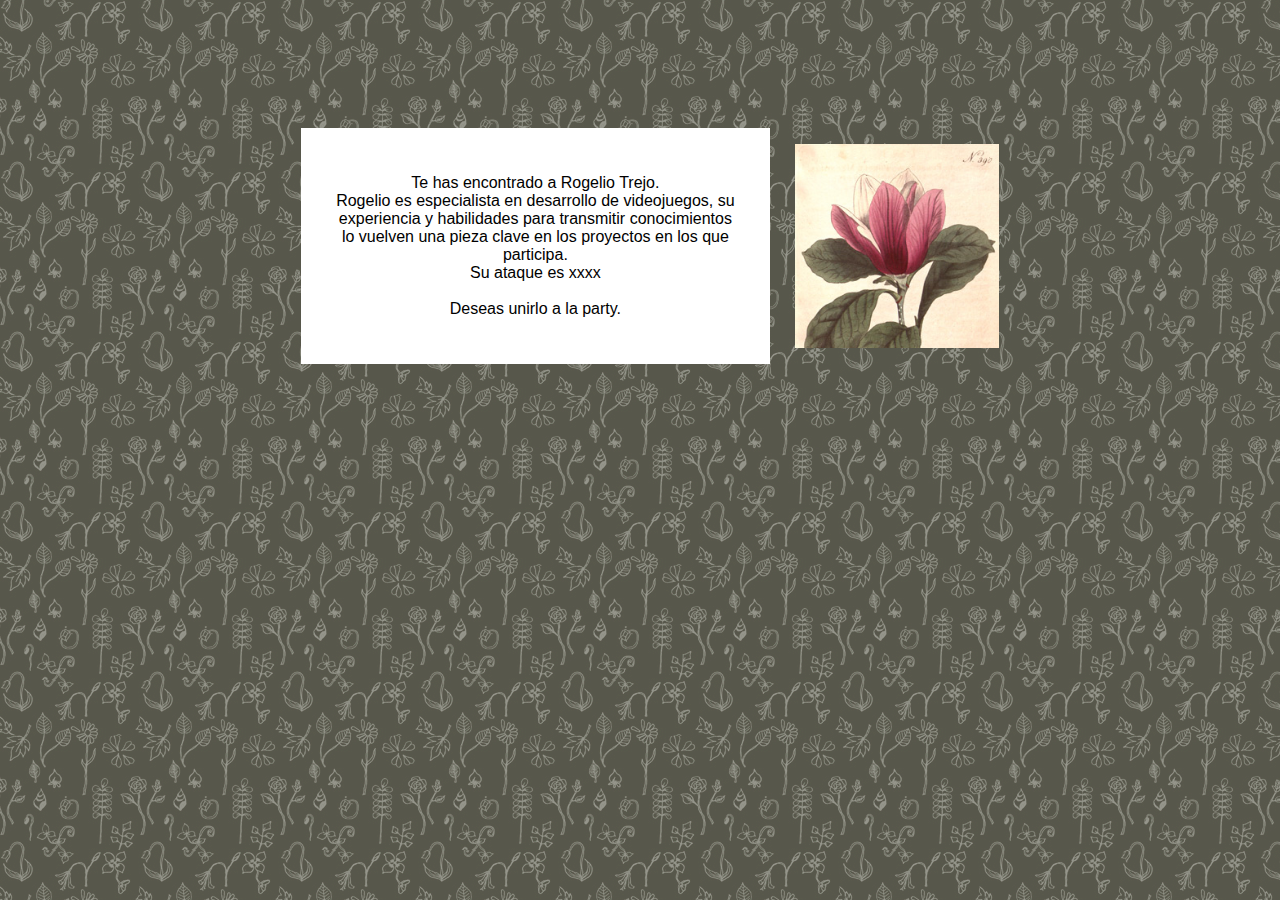
==== index.html @ 585876c5 "Index con imagen y texto" ====
<!DOCTYPE html>
    <html>
        <head>
            <title>Welcome</title>
            <link href="css/styles.css" type="text/css" rel="stylesheet"/>
        </head>
        <body>
            <div class="box_content">
                <div class="text">
                    <div >
                        <p>
                            Te has encontrado a Rogelio Trejo.
                            <br>Rogelio es especialista en desarrollo de videojuegos, su experiencia y habilidades para transmitir conocimientos lo vuelven una pieza clave en los proyectos en los que participa.
                            <br>Su ataque es xxxx
                            <br>
                            <br>
                            Deseas unirlo a la party.
                        </p>
                    </div> 
                </div>
                <div class="image">
                    <div >
                        <img src="css/images/magnolia-medium.jpg" alt= "Magnolia" class="align-rigth"/>
                    </div>
                </div>
                    <br>
             </div>
        </body>
    </html>
---- css/styles.css ----
body{
    font-family: Arial, Helvetica, sans-serif;
    background-image: url("images/pattern.gif");
    color:white;
    padding: 20px;
}
.text{
    background-color: white;
    text-align: center;
    color: black;
    margin: auto;
    border: 20px solid #ffffff;
    display: inline-block;
    width: 40%;
    padding: 10px;
    vertical-align: middle;
    
    /*width: 40%;
    */
}
.text_content{
    text-align: center;
    color: black;
    margin: auto;
    border: 20px solid #ffffff;
    display: inline-block;
    width: 40%;
    padding: 10px;
    vertical-align: middle;
    
    /*width: 40%;
    */
}
.image img{
    width: 100%;
    vertical-align: middle;
    margin-left: 20px;
}
.image{
    align-content: center;
    display: inline-block;
    width: 20%;
    vertical-align: middle;
}
.box_content{
    text-align:center;
    margin-left: auto;
    margin-right: auto;
    height:400px;
    margin: auto;
    padding: 100px ;
}
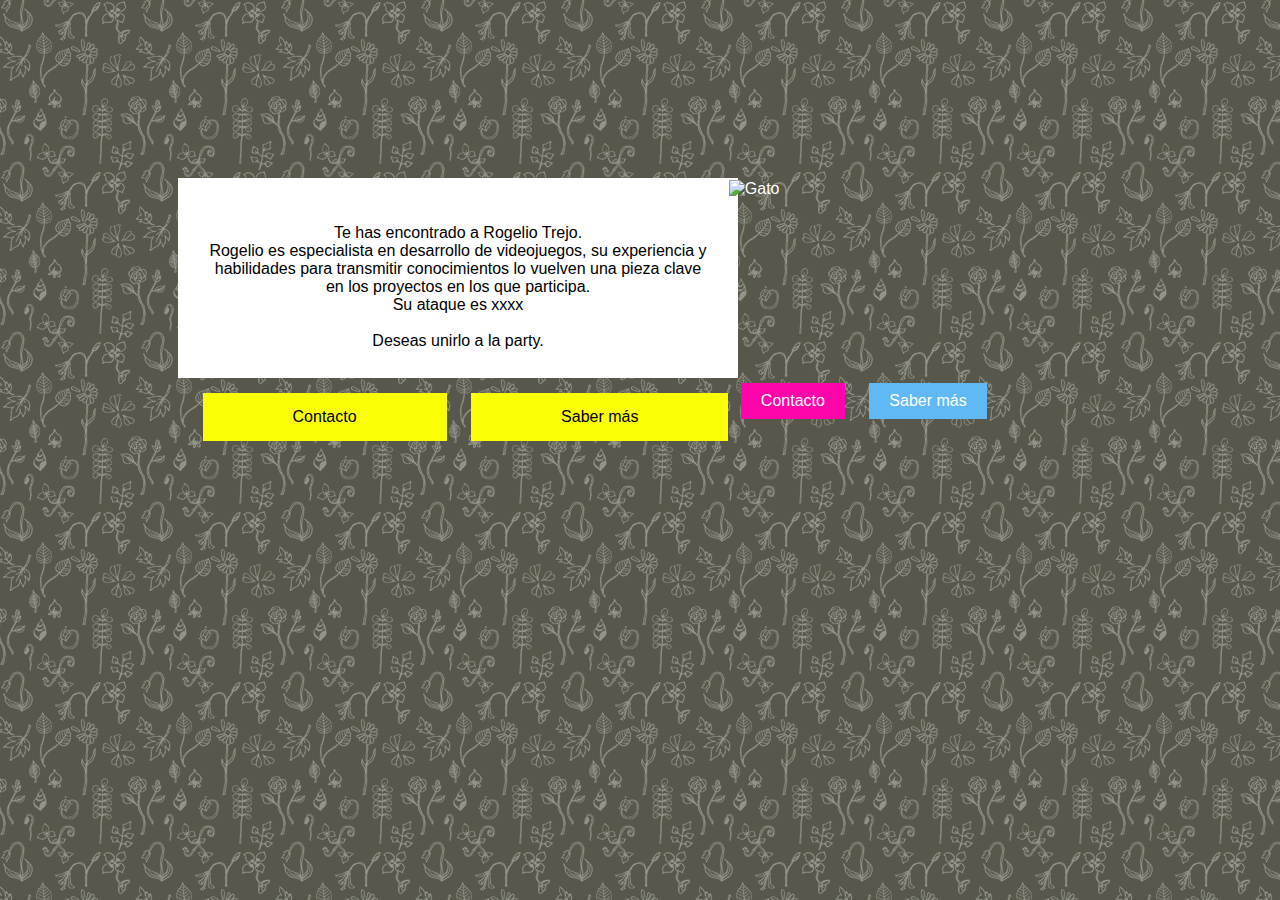
==== commit d1442832: "Botones en imagen" ====
--- a/index.html
+++ b/index.html
@@ -6,8 +6,8 @@
         </head>
         <body>
             <div class="box_content">
-                <div class="text">
-                    <div >
+                <div class="column left">
+                    <div class="text">
                         <p>
                             Te has encontrado a Rogelio Trejo.
                             <br>Rogelio es especialista en desarrollo de videojuegos, su experiencia y habilidades para transmitir conocimientos lo vuelven una pieza clave en los proyectos en los que participa.
@@ -17,10 +17,18 @@
                             Deseas unirlo a la party.
                         </p>
                     </div> 
+                    <div class="information_buttons">
+                        <button class="button button1">Contacto</button>
+                        <button class="button button2">Saber más</button>
+                    </div>
                 </div>
-                <div class="image">
-                    <div >
-                        <img src="css/images/magnolia-medium.jpg" alt= "Magnolia" class="align-rigth"/>
+                <div class="column right">
+                    <div class="image_content">
+                        <img src="css/images/gato.jpg" alt= "Gato" class="align-rigth"/>
+                    </div>
+                    <div class="information_buttons_2">
+                        <button class="button_2 button3">Contacto</button>
+                        <button class="button_2 button4">Saber más</button>
                     </div>
                 </div>
                     <br>
--- a/css/styles.css
+++ b/css/styles.css
@@ -11,30 +11,35 @@
     margin: auto;
     border: 20px solid #ffffff;
     display: inline-block;
-    width: 40%;
+    width: 560px;
+    height: 200px;
     padding: 10px;
-    vertical-align: middle;
-    
+    position: relative;
     /*width: 40%;
     */
 }
-.text_content{
+.column{
+    float: left;
+    /* margin: auto; */
     text-align: center;
-    color: black;
-    margin: auto;
-    border: 20px solid #ffffff;
-    display: inline-block;
-    width: 40%;
-    padding: 10px;
-    vertical-align: middle;
-    
-    /*width: 40%;
-    */
+    width: 50%;
+    padding-top: 150px;
+    padding-left: 150px;
 }
+
+.left {
+    width: 45%;
+  }
+  
+  .right {
+    width: 55%;
+    padding-top: 340px;
+  }
+
 .image img{
     width: 100%;
     vertical-align: middle;
-    margin-left: 20px;
+    /* margin-left: 20px; */
 }
 .image{
     align-content: center;
@@ -42,11 +47,86 @@
     width: 20%;
     vertical-align: middle;
 }
-.box_content{
-    text-align:center;
-    margin-left: auto;
-    margin-right: auto;
-    height:400px;
-    margin: auto;
-    padding: 100px ;
-}+
+.image_content img{
+    /* margin-left: auto;
+    margin-right: auto;*/
+    /*margin: auto;*/
+    display: block; 
+    width: 100%;
+    height: auto;
+}
+.image_content{
+    /* width: 300px; */
+    position: absolute;
+    top: 180px;
+}
+
+.button {
+    border: none;
+    color: black;
+    padding: 15px 90px;
+    text-align: center;
+    text-decoration: none;
+    display: inline-block;
+    font-size: 16px;
+    margin: 15px 10px;
+    cursor: pointer;
+    float: center;
+  }
+
+  .button_2 {
+    border: none;
+    color: white;
+    padding: 9px 20px;
+    text-align: center;
+    text-decoration: none;
+    display: inline-block;
+    font-size: 16px;
+    margin: 15px 10px;
+    cursor: pointer;
+    float: center;
+  }
+
+  .information_buttons:after {
+    content: "";
+    clear: both ;
+
+    
+  }
+  .information_buttons{
+      width: 575px;
+  }
+
+  .information_buttons_2:after {
+    content: "";
+    clear: both;
+
+    
+  }
+  .information_buttons_2{
+    padding-top: 180x;
+      width: 270px;
+  }
+
+  .button1 {background-color: rgb(251, 255, 4);}
+  .button2 {background-color: rgb(251, 255, 4);}
+
+  .button3 {background-color: rgb(255, 4, 171);}
+  .button4 {background-color: rgb(96, 185, 245);}
+
+.box_content:after{
+    content: "";
+    display: table;
+    clear: both;
+}
+
+* {
+    box-sizing: border-box;
+  }
+
+  @media screen and (max-width: 600px) {
+    .column {
+      width: 100%;
+    }
+  }